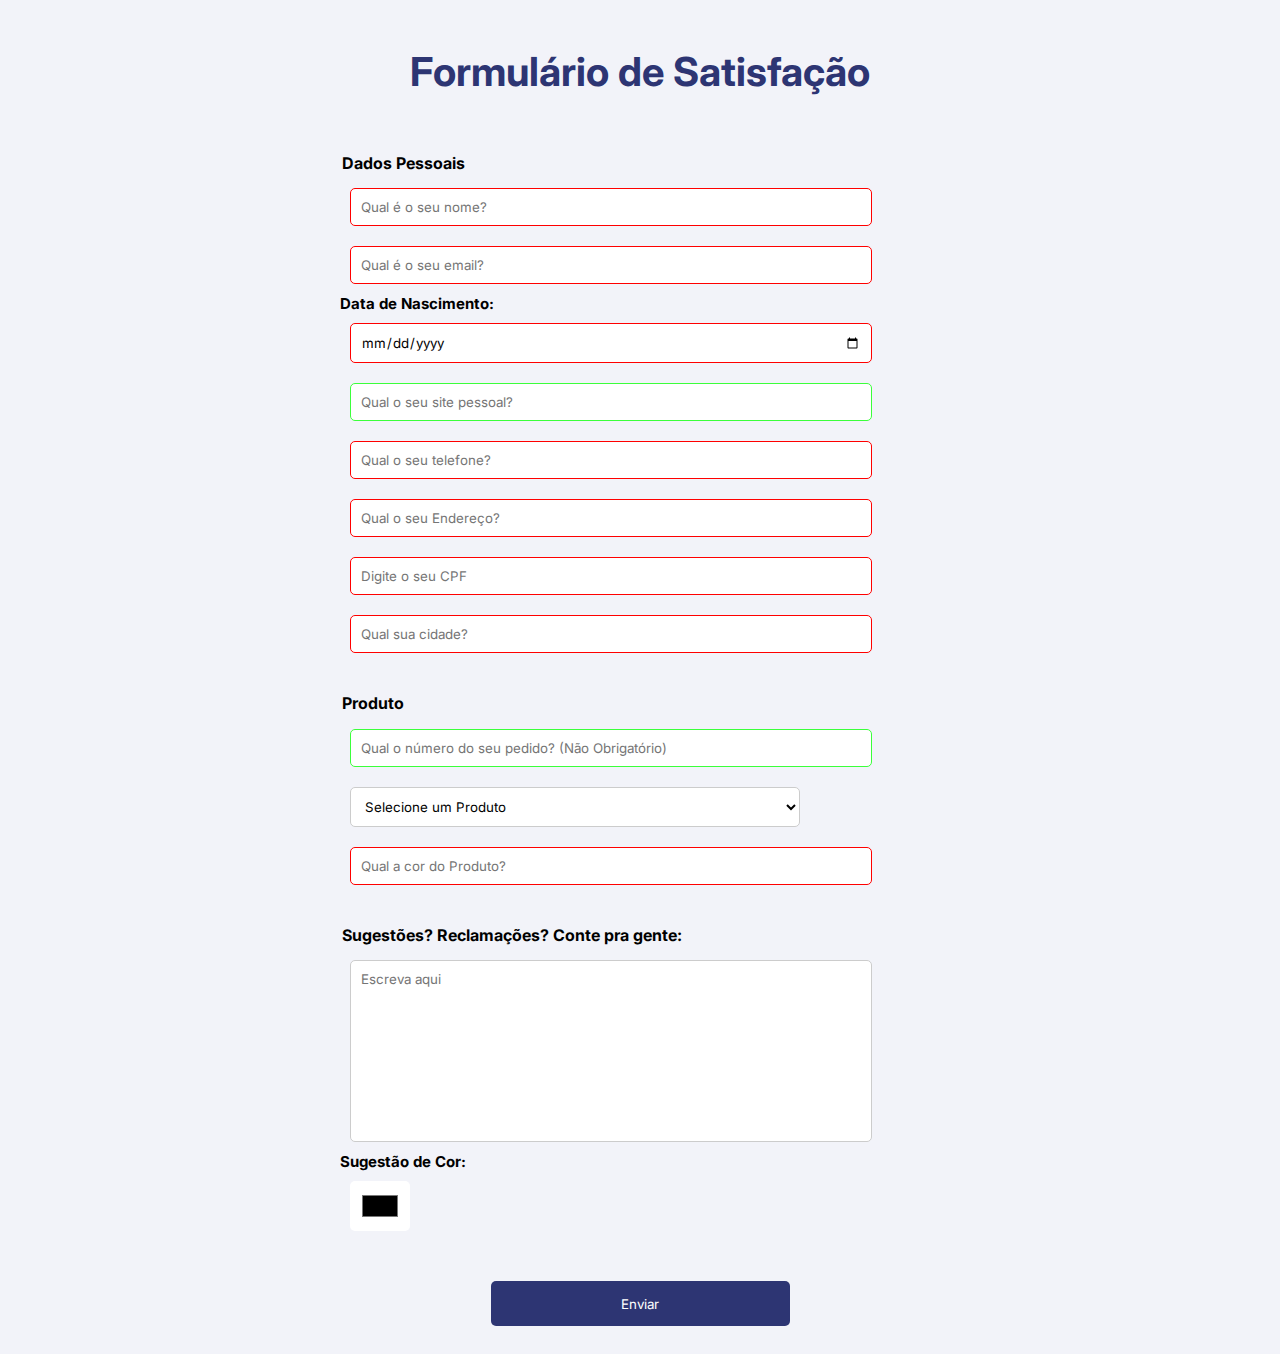
==== ex2/index.html @ 905e65bf "ex" ====
<!DOCTYPE html>
<html lang="pt-br">
<head>
    <meta charset="UTF-8">
    <meta http-equiv="X-UA-Compatible" content="IE=edge">
    <meta name="viewport" content="width=device-width, initial-scale=1.0">
    <title>Formulário de Satisfação</title>
    <link rel="stylesheet" href="style.css">
</head>

<body>
    <main>
        <h1>Formulário de Satisfação</h1>
        <form action="">
            <fieldset>
                <legend>Dados Pessoais </legend>
                <input type="text" name="name" id="name" placeholder="Qual é o seu nome? " required>
                <input type="email" name="email" id="email" placeholder="Qual é o seu email? " required>
                <label for="date">Data de Nascimento: </label>
                <input type="date" name="birthdate" id="birthdate" required>
                <input type="url" name="contactpage" id="contactpage" placeholder="Qual o seu site pessoal?">

                <input type="tel" name="tel" id="tel" placeholder="Qual o seu telefone?"
                    pattern="(\([0-9]{2}\))\s([9]{1})?([0-9]{4})-([0-9]{4})"
                    title="Número de telefone precisa ser no formato (99) 9999-9999"  required="required">

                <input type="text" name="address" id="address" placeholder="Qual o seu Endereço?" required>

                <input type="text" name="cpf" pattern="\d{3}\.\d{3}\.\d{3}-\d{2}"
                    title="Digite o CPF no formato nnn.nnn.nnn-nn" placeholder="Digite o seu CPF " required>
                <input list="cities" placeholder="Qual sua cidade? " required/>

                <datalist id="cities">
                    <option value="São Paulo">
                    <option value="Brasilia">
                    <option value="Teresina">
                    <option value="Manaus">
                    <option value="Porto Alegre">
                </datalist>
                
            </fieldset>

            <fieldset>
                <legend>Produto </legend>
                <input type="number" name="order" id="order" placeholder="Qual o número do seu pedido? (Não Obrigatório)" />
                <select name="products" id="product" required>
                    <option value="">Selecione um Produto</option>
                    <option value="1">Maquina de Lavar</option>
                    <option value="2">Fogão 4 Bocas</option>
                    <option value="3">Fogão 5 Bocas</option>
                    <option value="4">Fogão 6 Bocas</option>
                    <option value="5">Cooktop</option>
                </select>
                <input list="color" placeholder="Qual a cor do Produto? " required/>
                <datalist id="color">
                    <option value="Branco">
                    <option value="Cinza">
                    <option value="Azul">
                    <option value="Preto">
                    <option value="Marrom">
                    <option value="Outra"></option>
                </datalist>
            </fieldset>

            <fieldset>
                <legend>Sugestões? Reclamações? Conte pra gente: </legend>
                <textarea name="comment" id="comment" cols="30" rows="10"
                    placeholder="Escreva aqui" required></textarea>
                    <label for="color">Sugestão de Cor: </label>
                    <input type="color" name="color" id="color" placeholder="teste">
            </fieldset>

            <button type="submit">Enviar</button>
        </form>
    </main>
</body>

</html>
---- ex2/style.css ----
@import url('https://fonts.googleapis.com/css2?family=Inter:wght@100;200;300;400;500;600;700;800&display=swap');

*{
    font-family: 'Inter', sans-serif;
    background-color: #F2F3F9;
}

h1{
    text-align: center;
    font-size: 2.5em;
    padding: 20px;
    color: #2D3573;
}

input{
    width: 500px;
    padding: 10px;
    margin: 10px;
    border-radius: 5px;
    border: 1px solid #ccc;
    background-color: white;
}

input:valid {
    border: 1px solid rgb(59, 255, 59)
}

input:invalid {
    border: 1px solid rgb(255, 0, 0)
}


fieldset{
    display: flex;
    flex-direction: column;
    color: black;
    width: 600px;
    margin: auto;
    border: none;
    margin: 10px;
}

fieldset legend{
    font-weight: bold;
}

form{
    display: flex;
    flex-direction: column;
    justify-content: center;
    align-items: center;
}


textarea{
    width: 500px;
    padding: 10px;
    margin: 10px;
    border-radius: 5px;
    border: 1px solid #ccc;
    resize: none;
    background-color: white;
}

select{
    width: 450px;
    padding: 10px;
    margin: 10px;
    border-radius: 5px;
    border: 1px solid #ccc;
    background-color: white;
}

select option{
    background-color: white;
}


input[type=color]{
    width: 60px;
    height: 50px;
    border:none;
    background-color: white;
}

input[type=color]:hover{
    cursor: pointer;
}

label{
    font-size: 15px;
    font-weight: bold;
}

button{
    width: 299px;
    height: 45px;
    border-radius: 5px;
    background-color: #2D3573;
    color: white;
    border: none;
    margin: 20px;
    opacity: 1;
    transition: 0.1s;
}

button:hover{
    cursor: pointer;
    opacity: 0.8;
}
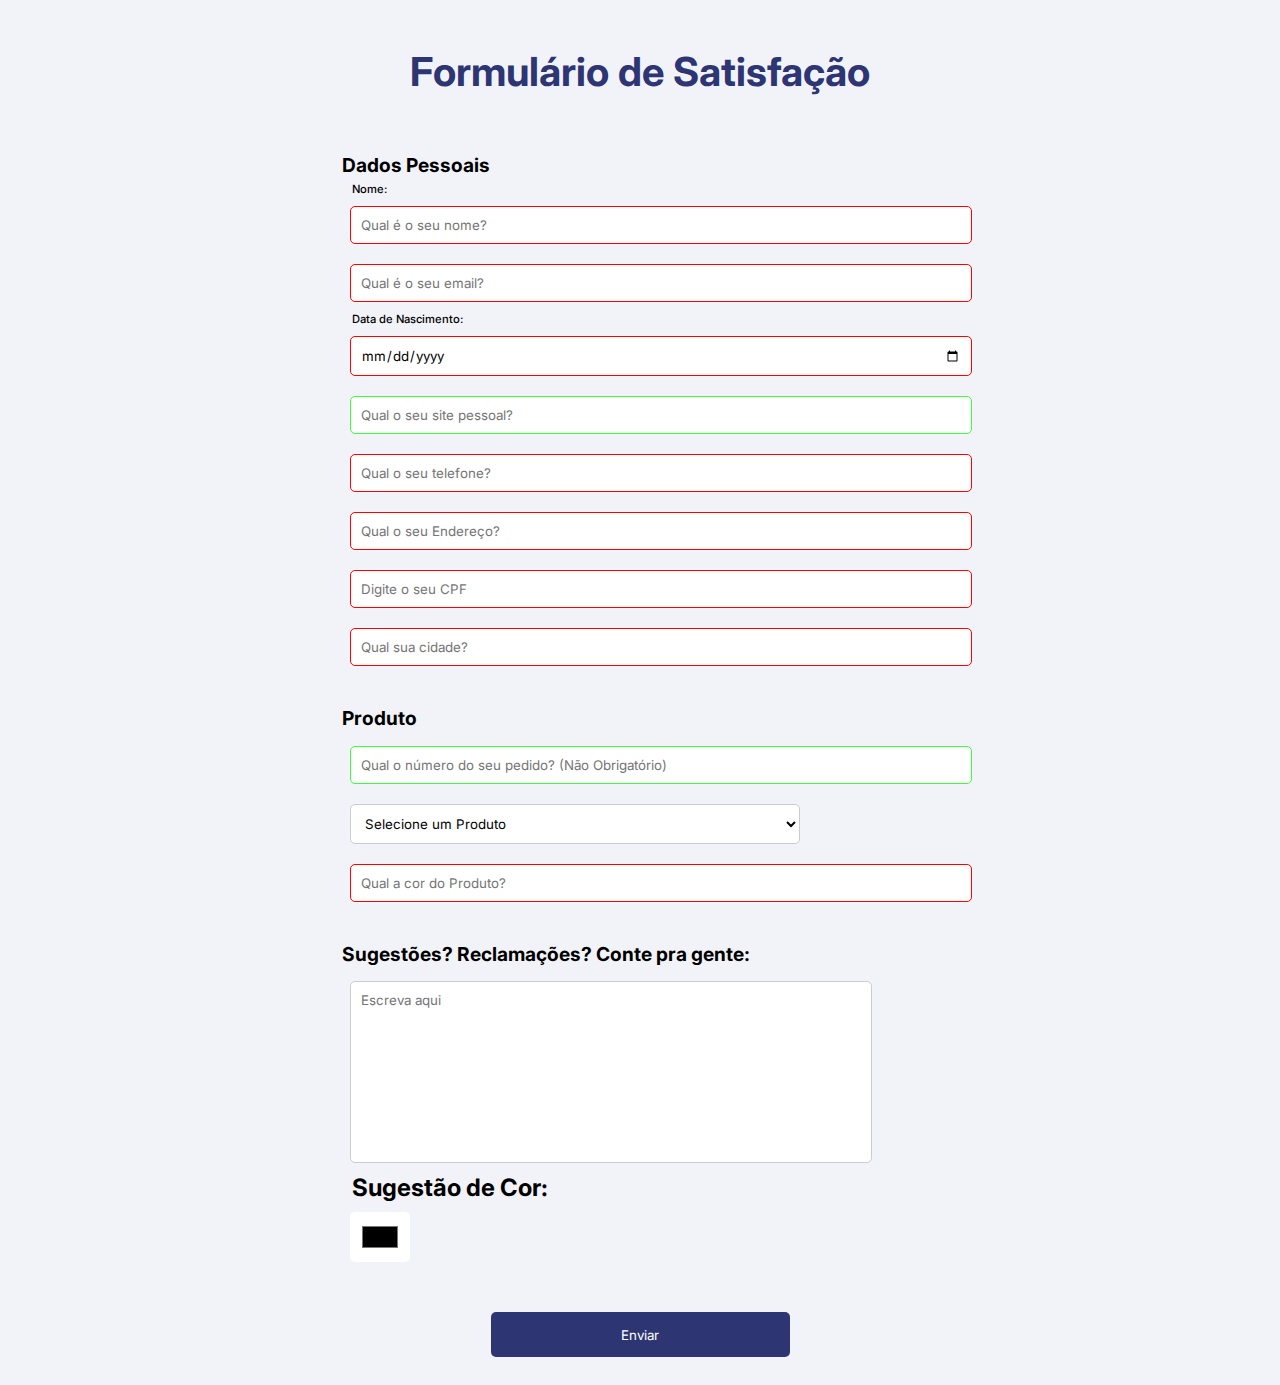
==== commit 46ce163b: "ex 6" ====
--- a/ex2/index.html
+++ b/ex2/index.html
@@ -11,10 +11,11 @@
 <body>
     <main>
         <h1>Formulário de Satisfação</h1>
-        <form action="">
+        <form action="" id="form">
             <fieldset>
                 <legend>Dados Pessoais </legend>
-                <input type="text" name="name" id="name" placeholder="Qual é o seu nome? " required>
+                <label for="name">Nome:</label>
+                <input type="text" name="name" id="name" placeholder="Qual é o seu nome? "  required>
                 <input type="email" name="email" id="email" placeholder="Qual é o seu email? " required>
                 <label for="date">Data de Nascimento: </label>
                 <input type="date" name="birthdate" id="birthdate" required>
@@ -37,7 +38,6 @@
                     <option value="Manaus">
                     <option value="Porto Alegre">
                 </datalist>
-                
             </fieldset>
 
             <fieldset>
@@ -70,9 +70,27 @@
                     <input type="color" name="color" id="color" placeholder="teste">
             </fieldset>
 
-            <button type="submit">Enviar</button>
+            <button type="submit" onclick="validateData(event)">Enviar</button>
         </form>
     </main>
+
+
+    <script>
+        function validateData(event){
+          event.preventDefault();
+
+          let formElement = document.getElementById("form");
+          let result = formElement.reportValidity();
+
+          if(result == true){
+              let nameElement = document.getElementById("name");
+
+              if(nameElement.value == " "){
+                  alert("Preencha o campo nome");
+          }
+        }
+    </script>
+
 </body>
 
 </html>--- a/ex2/style.css
+++ b/ex2/style.css
@@ -13,7 +13,7 @@
 }
 
 input{
-    width: 500px;
+    width: 100%;
     padding: 10px;
     margin: 10px;
     border-radius: 5px;
@@ -26,7 +26,8 @@
 }
 
 input:invalid {
-    border: 1px solid rgb(255, 0, 0)
+    border: 1px solid rgb(255, 0, 0);
+    content: "Invalid input";
 }
 
 
@@ -42,6 +43,12 @@
 
 fieldset legend{
     font-weight: bold;
+    font-size: 1.2em;
+}
+
+fieldset:nth-child(1) label{
+    font-size: 0.7em;
+    font-weight: 500;
 }
 
 form{
@@ -88,8 +95,9 @@
 }
 
 label{
-    font-size: 15px;
+    font-size: 1.5em;
     font-weight: bold;
+    margin-left: 2%;
 }
 
 button{
